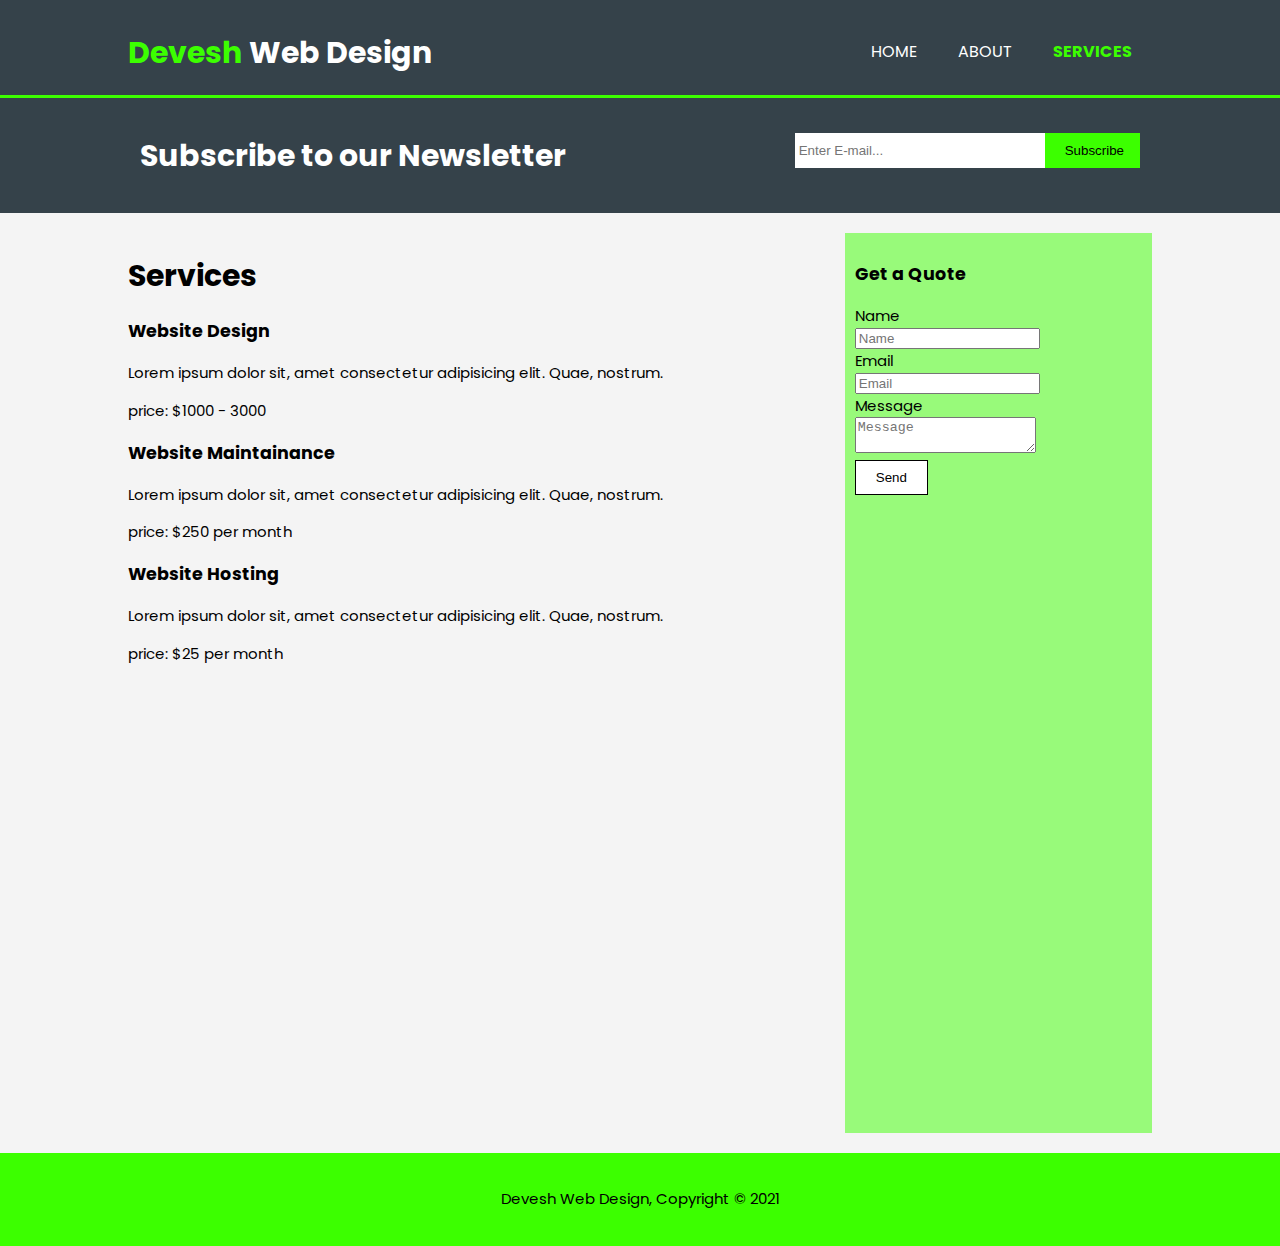
==== services.html @ b8f15cc7 "Initial Commit" ====
<!DOCTYPE html>
<html lang="en">
  <head>
    <meta charset="UTF-8" />
    <meta http-equiv="X-UA-Compatible" content="IE=edge" />
    <meta name="viewport" content="width=device-width, initial-scale=1.0" />
    <link
      rel="stylesheet"
      href="https://cdnjs.cloudflare.com/ajax/libs/font-awesome/5.15.3/css/all.min.css"
      integrity="sha512-iBBXm8fW90+nuLcSKlbmrPcLa0OT92xO1BIsZ+ywDWZCvqsWgccV3gFoRBv0z+8dLJgyAHIhR35VZc2oM/gI1w=="
      crossorigin="anonymous"
      referrerpolicy="no-referrer"
    />
    <link rel="stylesheet" href="style.css" />
    <title>Devesh Website Design | Services</title>
  </head>
  <body>
    <header>
      <div class="container">
        <div id="branding">
          <h1><span class="highlight">Devesh</span> Web Design</h1>
        </div>
        <nav>
          <ul>
            <li><a href="index.html">Home</a></li>
            <li><a href="about.html">About</a></li>
            <li class="current"><a href="services.html">Services</a></li>
          </ul>
        </nav>
      </div>
    </header>
    <section id="newsletter">
      <div class="container">
        <h1>Subscribe to our Newsletter</h1>
        <form action="">
          <input type="email" placeholder="Enter E-mail..." />
          <button type="submit" class="button_1">Subscribe</button>
        </form>
      </div>
    </section>
    <section id="main">
      <div class="container">
        <article id="main-col">
          <h1 class="page-title">Services</h1>
          <ul id="services">
            <li>
              <h3>Website Design</h3>
              <p>
                Lorem ipsum dolor sit, amet consectetur adipisicing elit. Quae,
                nostrum.
              </p>
              <p>price: $1000 - 3000</p>
            </li>
            <li>
              <h3>Website Maintainance</h3>
              <p>
                Lorem ipsum dolor sit, amet consectetur adipisicing elit. Quae,
                nostrum.
              </p>
              <p>price: $250 per month</p>
            </li>
            <li>
              <h3>Website Hosting</h3>
              <p>
                Lorem ipsum dolor sit, amet consectetur adipisicing elit. Quae,
                nostrum.
              </p>
              <p>price: $25 per month</p>
            </li>
          </ul>
        </article>
        <aside id="sidebar">
          <h3>Get a Quote</h3>
          <form action="" class="quote">
            <div>
              <label for="name">Name</label><br />
              <input type="text" id="name" placeholder="Name" />
            </div>
            <div>
              <label for="email">Email</label><br />
              <input type="email" id="email" placeholder="Email" />
            </div>
            <div>
              <label for="textarea">Message</label><br />
              <textarea id="textarea" placeholder="Message"></textarea>
            </div>
            <button
              class="button_1"
              type="submit"
              style="
                background-color: white;
                margin: 0px;
                border: 1px solid black;
              "
            >
              Send
            </button>
          </form>
        </aside>
      </div>
    </section>
    <footer>
      <p>Devesh Web Design, Copyright &copy; 2021</p>
    </footer>
    <script src="index.js"></script>
  </body>
</html>
---- style.css ----
@import url("https://fonts.googleapis.com/css2?family=Poppins:wght@400;700&display=swap");
* {
  box-sizing: border-box;
}
/* global */
body {
  font-family: "Poppins", sans-serif;
  margin: 0;
  padding: 0;
  font-size: 15px;
  line-height: 1.5;
  background-color: #f4f4f4;
}
.container {
  width: 80%;
  margin: auto;
  overflow: hidden;
}
ul {
  margin: 0;
  padding: 0;
}
.button_1 {
  height: 35px;
  background: rgb(60, 255, 0);
  border: none;
  margin: -4px;
  padding-left: 20px;
  padding-right: 20px;
}
/* header */
header {
  background-color: #35424a;
  color: #fff;
  padding-top: 30px;
  min-height: 70px;
  border-bottom: rgb(60, 255, 0) 3px solid;
}
header a {
  color: #fff;
  text-decoration: none;
  text-transform: uppercase;
  font-size: 16px;
}
header li {
  float: left;
  display: inline;
  padding: 0 20px;
}
#branding {
  float: left;
}
#branding h1 {
  margin: 0;
  padding-bottom: 20px;
}
nav {
  float: right;
  margin-top: 10px;
}
.highlight,
.current a {
  color: rgb(60, 255, 0);
  font-weight: 700;
}
header a:hover {
  color: #ccc;
  font-weight: 700;
}
/* hero section  */
#showcase {
  min-height: 400px;
  background: url("images/hero.jpg");
  text-align: center;
  color: #fff;
}
#showcase h1 {
  margin-top: 100px;
  font-size: 55px;
  margin-bottom: 10px;
}
#showcase p {
  font-size: 20px;
}
/* newsletter */
#newsletter {
  padding: 15px;
  color: #fff;
  background: #35424a;
}
#newsletter h1 {
  float: left;
}
#newsletter form {
  float: right;
  margin-top: 20px;
}
#newsletter input[type="email"] {
  padding: 4px;
  height: 35px;
  width: 250px;
  border: none;
}
/* Boxes  */
#boxes {
  margin-top: 20px;
}
#boxes .box {
  float: left;
  width: 30%;
  padding: 10px;
  text-align: center;
}
#boxes .box img {
  width: 90px;
}
footer {
  padding: 20px;
  margin-top: 20px;
  color: white;
  background-color: rgb(60, 255, 0);
  text-align: center;
  color: black;
}

/* sidebar */
#sidebar {
  float: right;
  width: 30%;
  margin-top: 20px;
  padding-top: 10px;
  padding-left: 10px;
  padding-right: 10px;
  height: 100vh;
  background-color: rgb(60, 255, 0, 0.5);
}
#main-col {
  margin-top: 20px;
  float: left;
  width: 65%;
}
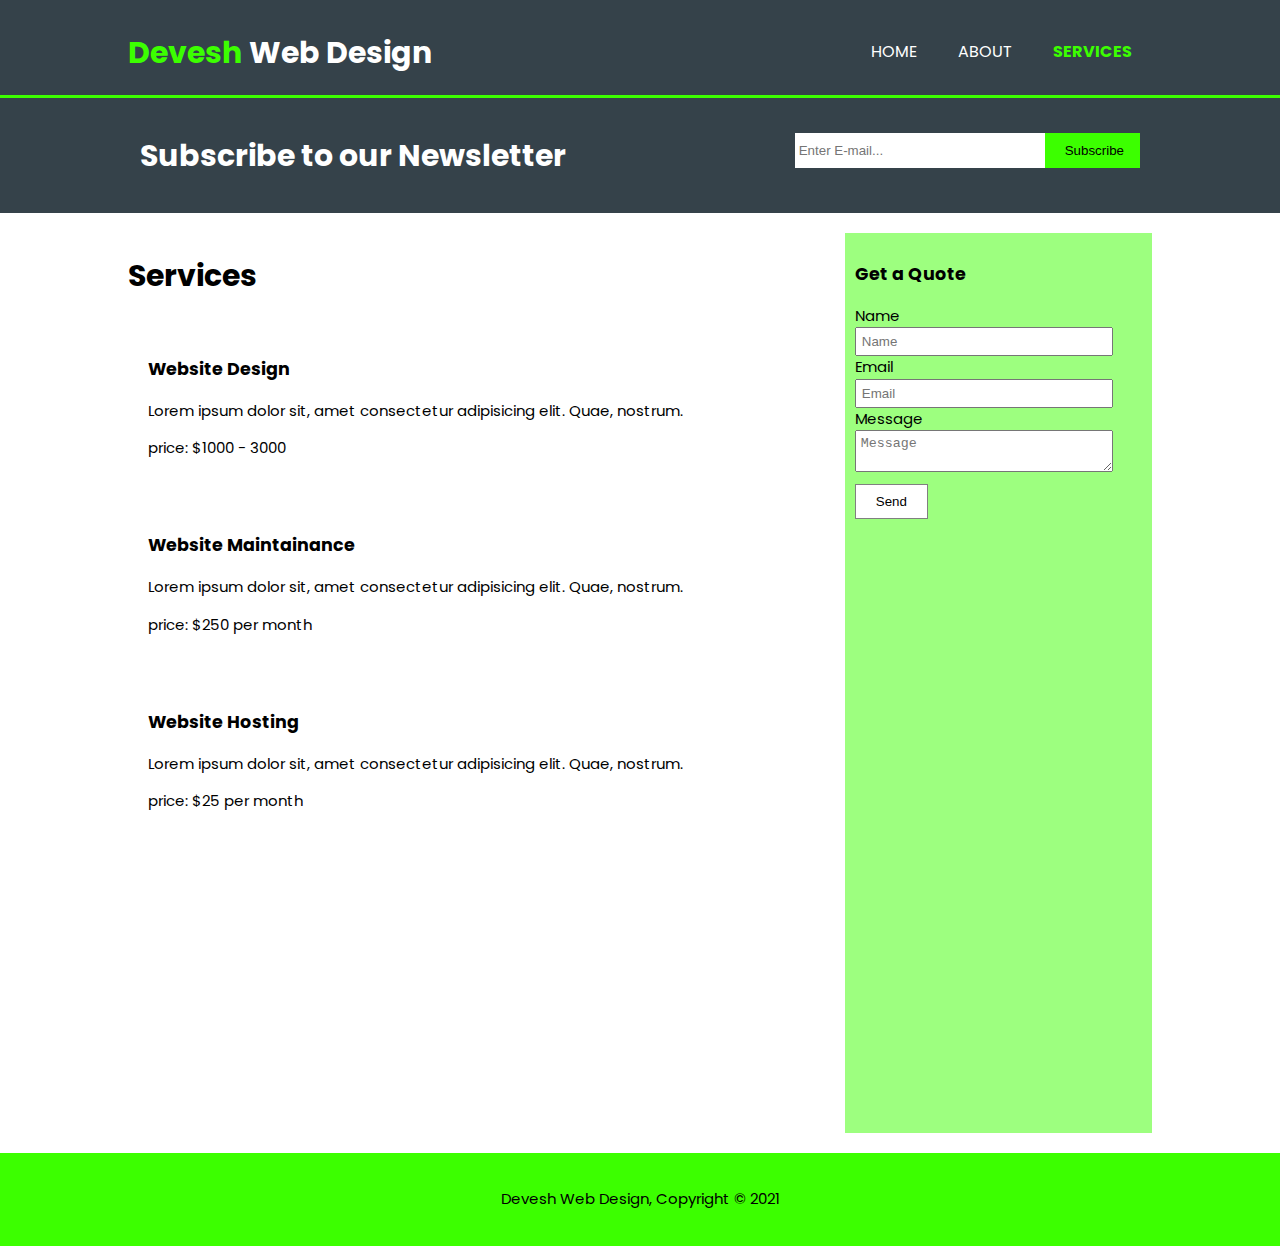
==== commit 1dd20b70: "Project completed" ====
--- a/services.html
+++ b/services.html
@@ -90,7 +90,8 @@
               style="
                 background-color: white;
                 margin: 0px;
-                border: 1px solid black;
+                margin-top: 5px;
+                border: 1px solid grey;
               "
             >
               Send
--- a/style.css
+++ b/style.css
@@ -9,7 +9,7 @@
   padding: 0;
   font-size: 15px;
   line-height: 1.5;
-  background-color: #f4f4f4;
+  background-color: #fff;
 }
 .container {
   width: 80%;
@@ -139,3 +139,43 @@
   float: left;
   width: 65%;
 }
+/* Services */
+ul#services li {
+  list-style: none;
+  padding: 20px;
+}
+aside#sidebar .quote input,
+aside#sidebar .quote textarea {
+  width: 90%;
+  padding: 5px;
+}
+/* Media Queries */
+@media (max-width: 768px) {
+  header#branding,
+  header nav,
+  header nav li,
+  #newsletter h1,
+  #newsletter form,
+  #boxes .box,
+  article#main-col,
+  aside#sidebar {
+    float: none;
+    text-align: center;
+    width: 100%;
+    margin-left: -15px;
+  }
+  header {
+    padding-bottom: 10px;
+  }
+  #showcase h1 {
+    margin-top: 40px;
+  }
+  #newsletter button {
+    display: block;
+    width: 100%;
+  }
+  #newsletter form input[type="email"] {
+    width: 100%;
+    margin-bottom: 5px;
+  }
+}
